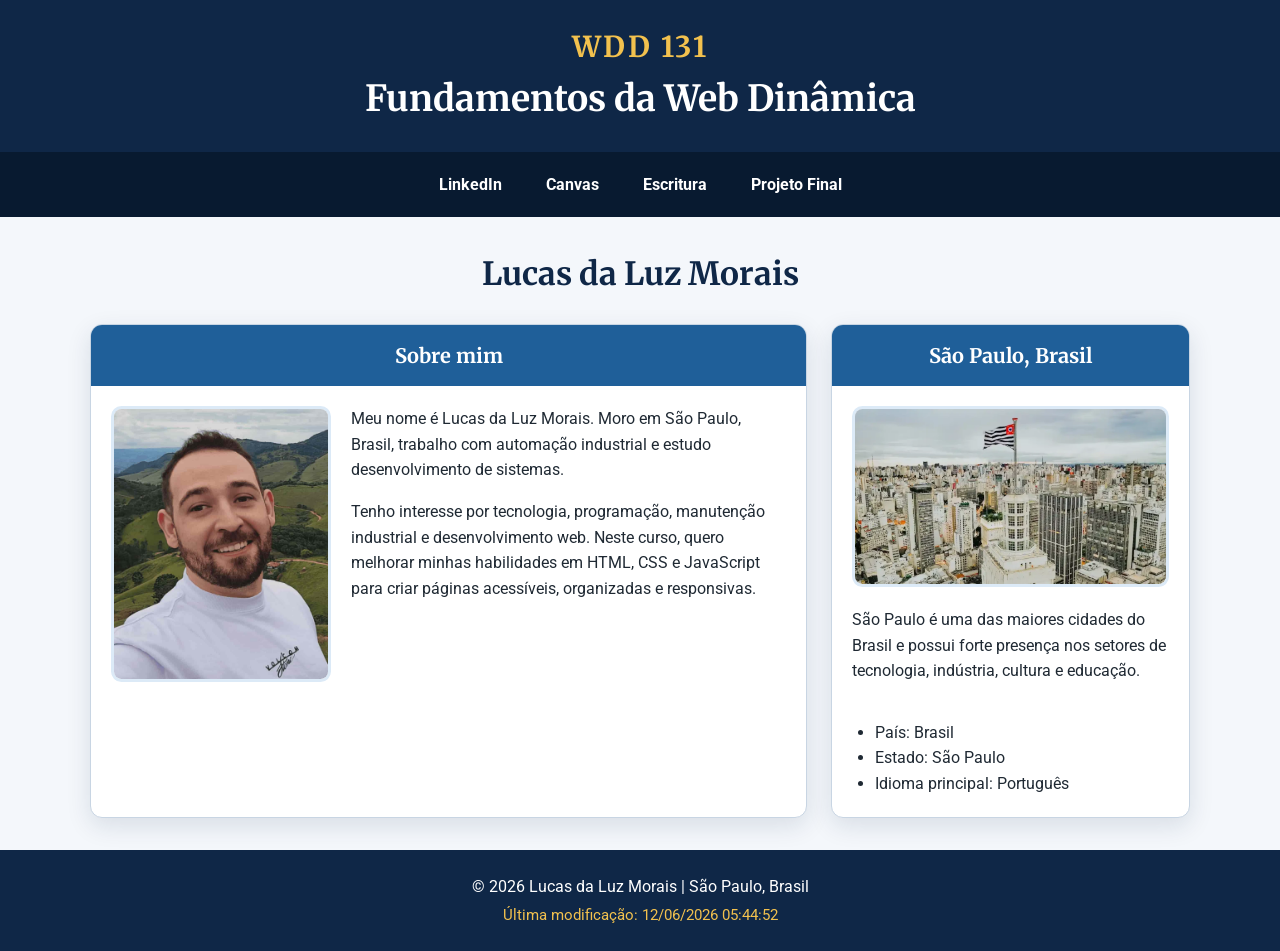
==== index.html @ 12b383a5 "At1 - Semana1" ====
<!DOCTYPE html>
<html lang="pt-BR">
<head>
  <meta charset="UTF-8">
  <meta name="viewport" content="width=device-width, initial-scale=1.0">

  <title>WDD 131 – Fundamentos da Web Dinâmica - Lucas da Luz Morais</title>

  <meta
    name="description"
    content="WDD 131 – Fundamentos da Web Dinâmica. Página inicial de Lucas da Luz Morais com informações pessoais, links acadêmicos e conteúdos do curso."
  >
  <meta name="author" content="Lucas da Luz Morais">

  <link rel="preconnect" href="https://fonts.googleapis.com">
  <link rel="preconnect" href="https://fonts.gstatic.com" crossorigin>
  <link
    href="https://fonts.googleapis.com/css2?family=Merriweather:wght@700&family=Roboto:wght@400;500;700&display=swap"
    rel="stylesheet"
  >

  <link rel="stylesheet" href="estilos/base.css">
  <script src="scripts/obterdatas.js" defer></script>
</head>

<body>
  <header>
    <h1>
      <span>WDD 131</span>
      Fundamentos da Web Dinâmica
    </h1>

    <nav aria-label="Navegação principal">
      <a href="https://www.linkedin.com/in/llucaslluz/" target="_blank" rel="noopener noreferrer">
        LinkedIn
      </a>
      <a href="https://byupw.instructure.com/" target="_blank" rel="noopener noreferrer">
        Canvas
      </a>
      <a
        href="https://www.churchofjesuschrist.org/study/scriptures/bofm/morm/9?lang=por"
        target="_blank"
        rel="noopener noreferrer"
      >
        Escritura
      </a>
      <a href="projeto/">Projeto Final</a>
    </nav>
  </header>

  <main>
    <h1>Lucas da Luz Morais</h1>

    <div class="cards-grid">
      <section class="card sobre-mim">
        <h2>Sobre mim</h2>

        <div class="card-content">
          <img
            src="imagens/perfil.jpg"
            alt="Ilustração com as iniciais LM representando Lucas da Luz Morais"
            width="220"
            height="220"
          >

          <div>
            <p>
              Meu nome é Lucas da Luz Morais. Moro em São Paulo, Brasil, trabalho
              com automação industrial e estudo desenvolvimento de sistemas.
            </p>

            <p>
              Tenho interesse por tecnologia, programação, manutenção industrial
              e desenvolvimento web. Neste curso, quero melhorar minhas habilidades
              em HTML, CSS e JavaScript para criar páginas acessíveis, organizadas
              e responsivas.
            </p>
          </div>
        </div>
      </section>

      <section class="card localizacao">
        <h2>São Paulo, Brasil</h2>

        <div class="card-content coluna">
          <img
            src="imagens/sao-paulo.webp"
            alt="Ilustração do horizonte da cidade de São Paulo"
            width="360"
            height="220"
          >

          <p>
            São Paulo é uma das maiores cidades do Brasil e possui forte presença
            nos setores de tecnologia, indústria, cultura e educação.
          </p>

          <ul>
            <li>País: Brasil</li>
            <li>Estado: São Paulo</li>
            <li>Idioma principal: Português</li>
          </ul>
        </div>
      </section>
    </div>
  </main>

  <footer>
    <p>
      &copy; <span id="anoatual"></span> Lucas da Luz Morais | São Paulo, Brasil
    </p>
    <p id="ultimaModificacao"></p>
  </footer>
</body>
</html>
---- estilos/base.css ----
/* Paleta principal:
   Azul escuro: #0f2747
   Azul médio:  #1f5f99
   Dourado:     #f2c14e
   Fundo:       #f4f7fb
*/

:root {
  --azul-escuro: #0f2747;
  --azul-medio: #1f5f99;
  --azul-claro: #dceaf7;
  --dourado: #f2c14e;
  --branco: #ffffff;
  --fundo: #f4f7fb;
  --texto: #1f2933;
  --borda: #c8d5e3;
  --sombra: 0 8px 24px rgba(15, 39, 71, 0.12);
}

* {
  box-sizing: border-box;
}

body {
  margin: 0;
  min-height: 100vh;
  background: var(--fundo);
  color: var(--texto);
  font-family: "Roboto", Arial, sans-serif;
  line-height: 1.6;
}

header {
  background: var(--azul-escuro);
  color: var(--branco);
  text-align: center;
}

header h1 {
  margin: 0;
  padding: 1.5rem 1rem;
  font-family: "Merriweather", Georgia, serif;
  font-size: clamp(1.5rem, 4vw, 2.25rem);
}

header h1 span {
  display: block;
  color: var(--dourado);
  font-size: 0.8em;
  letter-spacing: 0.08em;
}

nav {
  display: flex;
  justify-content: center;
  flex-wrap: wrap;
  gap: 0.25rem;
  padding: 0.5rem 1rem;
  background: #081a30;
}

nav a {
  padding: 0.75rem 1.25rem;
  border-radius: 0.35rem;
  color: var(--branco);
  font-weight: 700;
  text-decoration: none;
  transition:
    background-color 0.2s ease,
    color 0.2s ease,
    transform 0.2s ease;
}

nav a:hover,
nav a:focus-visible {
  background: var(--dourado);
  color: var(--azul-escuro);
  transform: translateY(-2px);
}

main {
  width: min(1100px, calc(100% - 2rem));
  margin: 2rem auto;
}

main > h1 {
  margin: 0 0 1.5rem;
  color: var(--azul-escuro);
  text-align: center;
  font-family: "Merriweather", Georgia, serif;
}

.cards-grid {
  display: grid;
  grid-template-columns: 2fr 1fr;
  gap: 1.5rem;
  align-items: stretch;
}

.card {
  overflow: hidden;
  border: 1px solid var(--borda);
  border-radius: 0.75rem;
  background: var(--branco);
  box-shadow: var(--sombra);
}

.card h2 {
  margin: 0;
  padding: 0.9rem 1rem;
  background: var(--azul-medio);
  color: var(--branco);
  text-align: center;
  font-family: "Merriweather", Georgia, serif;
  font-size: 1.25rem;
}

.card-content {
  display: flex;
  gap: 1.25rem;
  align-items: flex-start;
  padding: 1.25rem;
}

.card-content.coluna {
  flex-direction: column;
  align-items: center;
}

.card img {
  display: block;
  max-width: 100%;
  height: auto;
  border: 3px solid var(--azul-claro);
  border-radius: 0.65rem;
  background: var(--azul-claro);
}

.card p {
  margin-top: 0;
}

.card ul {
  width: 100%;
  margin: 0;
  padding-left: 1.4rem;
}

footer {
  margin-top: 2rem;
  padding: 1.25rem;
  background: var(--azul-escuro);
  color: var(--branco);
  text-align: center;
}

footer p {
  margin: 0.25rem 0;
}

#ultimaModificacao {
  color: var(--dourado);
  font-size: 0.95rem;
}

@media (max-width: 760px) {
  .cards-grid {
    grid-template-columns: 1fr;
  }

  .card-content {
    flex-direction: column;
    align-items: center;
  }

  nav {
    flex-direction: column;
  }

  nav a {
    width: 100%;
  }
}
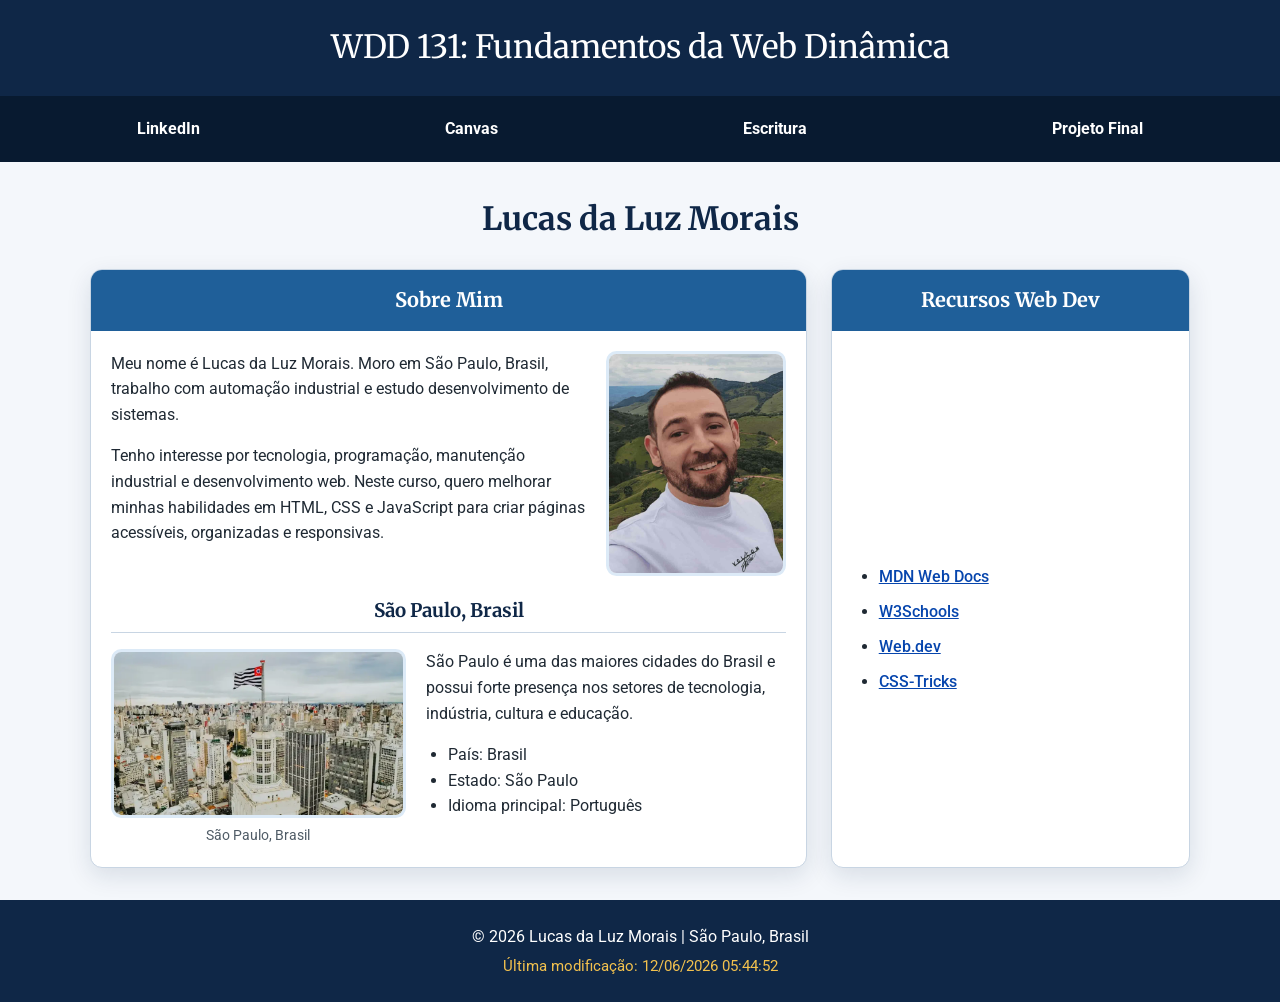
==== commit a7541c14: "At1.1 - Semana1" ====
--- a/index.html
+++ b/index.html
@@ -8,35 +8,47 @@
 
   <meta
     name="description"
-    content="WDD 131 – Fundamentos da Web Dinâmica. Página inicial de Lucas da Luz Morais com informações pessoais, links acadêmicos e conteúdos do curso."
+    content="WDD 131 – Fundamentos da Web Dinâmica. Página inicial de Lucas da Luz Morais com informações pessoais, recursos de desenvolvimento web e links acadêmicos."
   >
+
   <meta name="author" content="Lucas da Luz Morais">
 
   <link rel="preconnect" href="https://fonts.googleapis.com">
   <link rel="preconnect" href="https://fonts.gstatic.com" crossorigin>
+
   <link
     href="https://fonts.googleapis.com/css2?family=Merriweather:wght@700&family=Roboto:wght@400;500;700&display=swap"
     rel="stylesheet"
   >
 
   <link rel="stylesheet" href="estilos/base.css">
+
   <script src="scripts/obterdatas.js" defer></script>
 </head>
 
 <body>
   <header>
-    <h1>
-      <span>WDD 131</span>
-      Fundamentos da Web Dinâmica
-    </h1>
+    <span id="course-title">
+      WDD 131: Fundamentos da Web Dinâmica
+    </span>
 
     <nav aria-label="Navegação principal">
-      <a href="https://www.linkedin.com/in/llucaslluz/" target="_blank" rel="noopener noreferrer">
+      <a
+        href="https://www.linkedin.com/in/llucaslluz/"
+        target="_blank"
+        rel="noopener noreferrer"
+      >
         LinkedIn
       </a>
-      <a href="https://byupw.instructure.com/" target="_blank" rel="noopener noreferrer">
+
+      <a
+        href="https://byupw.instructure.com/"
+        target="_blank"
+        rel="noopener noreferrer"
+      >
         Canvas
       </a>
+
       <a
         href="https://www.churchofjesuschrist.org/study/scriptures/bofm/morm/9?lang=por"
         target="_blank"
@@ -44,7 +56,10 @@
       >
         Escritura
       </a>
-      <a href="projeto/">Projeto Final</a>
+
+      <a href="projeto/">
+        Projeto Final
+      </a>
     </nav>
   </header>
 
@@ -53,52 +68,112 @@
 
     <div class="cards-grid">
       <section class="card sobre-mim">
-        <h2>Sobre mim</h2>
+        <h2>Sobre Mim</h2>
 
         <div class="card-content">
+          <div class="texto-sobre">
+            <p>
+              Meu nome é Lucas da Luz Morais. Moro em São Paulo, Brasil,
+              trabalho com automação industrial e estudo desenvolvimento
+              de sistemas.
+            </p>
+
+            <p>
+              Tenho interesse por tecnologia, programação, manutenção
+              industrial e desenvolvimento web. Neste curso, quero melhorar
+              minhas habilidades em HTML, CSS e JavaScript para criar páginas
+              acessíveis, organizadas e responsivas.
+            </p>
+          </div>
+
           <img
+            class="foto-perfil"
             src="imagens/perfil.jpg"
-            alt="Ilustração com as iniciais LM representando Lucas da Luz Morais"
+            alt="Foto de Lucas da Luz Morais"
             width="220"
             height="220"
           >
+        </div>
 
-          <div>
-            <p>
-              Meu nome é Lucas da Luz Morais. Moro em São Paulo, Brasil, trabalho
-              com automação industrial e estudo desenvolvimento de sistemas.
-            </p>
+        <div class="local-info">
+          <h3>São Paulo, Brasil</h3>
 
-            <p>
-              Tenho interesse por tecnologia, programação, manutenção industrial
-              e desenvolvimento web. Neste curso, quero melhorar minhas habilidades
-              em HTML, CSS e JavaScript para criar páginas acessíveis, organizadas
-              e responsivas.
-            </p>
+          <div class="local-content">
+            <figure>
+              <img
+                src="imagens/sao-paulo.webp"
+                alt="Ilustração do horizonte da cidade de São Paulo"
+                width="360"
+                height="220"
+                loading="lazy"
+              >
+
+              <figcaption>
+                São Paulo, Brasil
+              </figcaption>
+            </figure>
+
+            <div>
+              <p>
+                São Paulo é uma das maiores cidades do Brasil e possui
+                forte presença nos setores de tecnologia, indústria,
+                cultura e educação.
+              </p>
+
+              <ul>
+                <li>País: Brasil</li>
+                <li>Estado: São Paulo</li>
+                <li>Idioma principal: Português</li>
+              </ul>
+            </div>
           </div>
         </div>
       </section>
 
-      <section class="card localizacao">
-        <h2>São Paulo, Brasil</h2>
+      <section class="card recursos">
+        <h2>Recursos Web Dev</h2>
 
-        <div class="card-content coluna">
-          <img
-            src="imagens/sao-paulo.webp"
-            alt="Ilustração do horizonte da cidade de São Paulo"
-            width="360"
-            height="220"
-          >
+        <div class="recursos-content">
+          <ul>
+            <li>
+              <a
+                href="https://developer.mozilla.org/pt-BR/"
+                target="_blank"
+                rel="noopener noreferrer"
+              >
+                MDN Web Docs
+              </a>
+            </li>
 
-          <p>
-            São Paulo é uma das maiores cidades do Brasil e possui forte presença
-            nos setores de tecnologia, indústria, cultura e educação.
-          </p>
+            <li>
+              <a
+                href="https://www.w3schools.com/"
+                target="_blank"
+                rel="noopener noreferrer"
+              >
+                W3Schools
+              </a>
+            </li>
 
-          <ul>
-            <li>País: Brasil</li>
-            <li>Estado: São Paulo</li>
-            <li>Idioma principal: Português</li>
+            <li>
+              <a
+                href="https://web.dev/"
+                target="_blank"
+                rel="noopener noreferrer"
+              >
+                Web.dev
+              </a>
+            </li>
+
+            <li>
+              <a
+                href="https://css-tricks.com/"
+                target="_blank"
+                rel="noopener noreferrer"
+              >
+                CSS-Tricks
+              </a>
+            </li>
           </ul>
         </div>
       </section>
@@ -107,9 +182,11 @@
 
   <footer>
     <p>
-      &copy; <span id="anoatual"></span> Lucas da Luz Morais | São Paulo, Brasil
+      &copy; <span id="anoatual"></span>
+      Lucas da Luz Morais | São Paulo, Brasil
     </p>
+
     <p id="ultimaModificacao"></p>
   </footer>
 </body>
-</html>
+</html>
--- a/estilos/base.css
+++ b/estilos/base.css
@@ -36,23 +36,17 @@
   text-align: center;
 }
 
-header h1 {
-  margin: 0;
-  padding: 1.5rem 1rem;
-  font-family: "Merriweather", Georgia, serif;
-  font-size: clamp(1.5rem, 4vw, 2.25rem);
-}
-
-header h1 span {
+#course-title {
   display: block;
-  color: var(--dourado);
-  font-size: 0.8em;
-  letter-spacing: 0.08em;
+  padding: 1.4rem 1rem;
+  color: var(--branco);
+  font-family: "Merriweather", Georgia, serif;
+  font-size: clamp(1.25rem, 3vw, 2rem);
 }
 
 nav {
   display: flex;
-  justify-content: center;
+  justify-content: space-around;
   flex-wrap: wrap;
   gap: 0.25rem;
   padding: 0.5rem 1rem;
@@ -122,9 +116,15 @@
   padding: 1.25rem;
 }
 
-.card-content.coluna {
-  flex-direction: column;
-  align-items: center;
+.texto-sobre {
+  flex: 1;
+}
+
+.foto-perfil {
+  width: 180px;
+  max-width: 100%;
+  height: auto;
+  object-fit: cover;
 }
 
 .card img {
@@ -140,10 +140,62 @@
   margin-top: 0;
 }
 
+.local-info {
+  padding: 0 1.25rem 1.25rem;
+}
+
+.local-info h3 {
+  margin: 0 0 1rem;
+  padding-bottom: 0.4rem;
+  border-bottom: 1px solid var(--borda);
+  color: var(--azul-escuro);
+  text-align: center;
+  font-family: "Merriweather", Georgia, serif;
+}
+
+.local-content {
+  display: grid;
+  grid-template-columns: minmax(190px, 0.9fr) 1.1fr;
+  gap: 1.25rem;
+  align-items: start;
+}
+
+figure {
+  margin: 0;
+}
+
+figcaption {
+  margin-top: 0.4rem;
+  color: #4f5b66;
+  font-size: 0.9rem;
+  text-align: center;
+}
+
 .card ul {
-  width: 100%;
   margin: 0;
   padding-left: 1.4rem;
+}
+
+.recursos-content {
+  display: flex;
+  min-height: 100%;
+  align-items: center;
+  padding: 2rem 1.5rem;
+}
+
+.recursos li {
+  margin: 0.6rem 0;
+}
+
+.recursos a {
+  color: #0645ad;
+  font-weight: 500;
+}
+
+.recursos a:hover,
+.recursos a:focus-visible {
+  color: var(--azul-escuro);
+  text-decoration-thickness: 2px;
 }
 
 footer {
@@ -168,7 +220,9 @@
     grid-template-columns: 1fr;
   }
 
-  .card-content {
+  .card-content,
+  .local-content {
+    display: flex;
     flex-direction: column;
     align-items: center;
   }
@@ -180,4 +234,4 @@
   nav a {
     width: 100%;
   }
-}
+}
